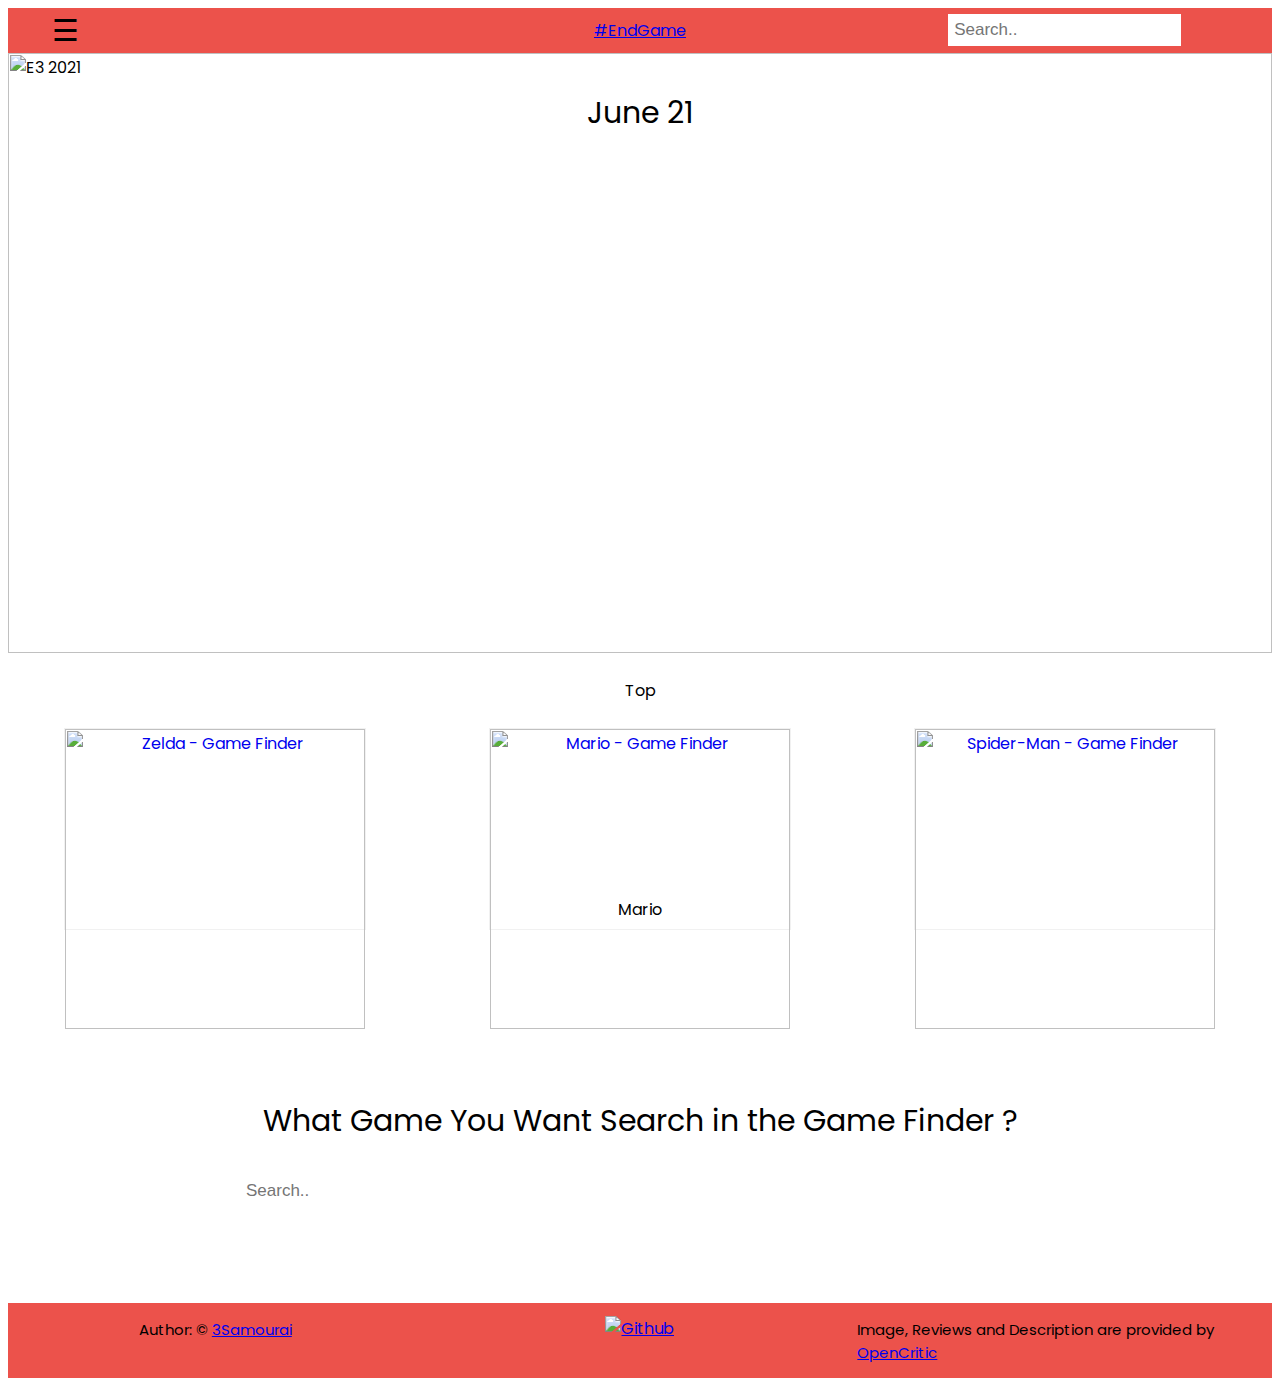
==== index.html @ bae91472 "Update index.html" ====
<html lang="en-US">
<head>
	<meta charset="UTF-8">
	<title>End Game - Game Finder</title>
	<meta name="description" content="Find Information About all New and Old Games">
	<meta name="keywords" content="Games, FlashCard, Steam, Video Games, GOG, PS5, Xbox, Fortnite, video games for xbox one, video games for ps4, video games for ps4">
	<meta name="apple-mobile-web-app-title" content="End Game">
	<meta name="application-name" content="End Game">
	<meta name="google-site-verification" content="1u_g1cG-B9VNASDMyJC4fxvvacjHmabK_TaCzDFydlw" />
	<meta id="page-meta-twitter:title" name="twitter:title" property="twitter:title" content="#EndGame">
	<meta id="page-meta-twitter:description" name="twitter:description" property="twitter:description" content="Find Information About all New and Old Games">
        <meta name="viewport" content="width=device-width, initial-scale=0">
	<link rel="canonical" href="https://3samourai.github.io/End-Game/">
	<link rel="shortcut icon" type="image/x-icon" href="favicon.ico">
	</head>
<body>
<link href="https://fonts.googleapis.com/css2?family=Poppins:wght@300&display=swap" rel="stylesheet"> 
<style>
	body {
	font-family: 'Poppins', sans-serif;
}

p {
	font-size: 15px;
}
	
 input[type=text] {
  padding: 6px;
  margin-top: 6px;
  font-size: 17px;
  border: none;
}

button {
  float: right;
   margin-top: 6px;
  margin-right: 16px;
  background: #ddd;
  font-size: 17px;
  border: none;
  cursor: pointer;
}

 button:hover {
  background: #ccc;
}

footer {
	 z-index: 1;
  background-color: #EC524B;
  padding-bottom: 30px;

}


	header {
background-color: #EC524B
}
grid-container {
  display: grid;
  grid-template-columns: 1fr 1fr 1fr;
  grid-auto-rows: 45px;
  grid-gap: 10px;
}

grid-item {
  margin: auto;
}
@media screen and (max-height: 450px) {
  .sidenav {padding-top: 15px;}
  .sidenav a {font-size: 18px;}
}

.sidenav {
  height: 100%;
  width: 0;
  position: fixed;
  z-index: 1;
  top: 0;
  left: 0;
  background-color: #111;
  overflow-x: hidden;
  transition: 0.5s;
  padding-top: 60px;
}

.sidenav a {
  padding: 8px 8px 8px 32px;
  text-decoration: none;
  font-size: 25px;
  color: #818181;
  display: block;
  transition: 0.3s;
}

.sidenav a:hover {
  color: #f1f1f1;
}

.sidenav .closebtn {
  position: absolute;
  top: 0;
  right: 25px;
  font-size: 36px;
  margin-left: 50px;
}


/* Start Carousel */

.carousel {
   
}

ul.slides {
    display: block;
    position: relative;
    height: 600px;
    margin: 0;
    padding: 0;
    overflow: hidden;
    list-style: none;
}

.slides * {
    user-select: none;
    -ms-user-select: none;
    -moz-user-select: none;
    -khtml-user-select: none;
    -webkit-user-select: none;
    -webkit-touch-callout: none;
}

ul.slides input {
    display: none; 
}


.slide-container { 
    display: block; 
}

.slide-image {
    display: block;
    position: absolute;
    width: 100%;
    height: 100%;
    top: 0;
    opacity: 0;
    transition: all .7s ease-in-out;
}   

.slide-image img {
    width: auto;
    min-width: 100%;
    height: 100%;
}

.carousel-controls {
    position: absolute;
    top: 0;
    left: 0;
    right: 0;
    z-index: 999;
    font-size: 100px;
    line-height: 600px;
    color: #fff;
}

.carousel-controls label {
    display: none;
    position: absolute;
    padding: 0 20px;
    opacity: 0;
    transition: opacity .2s;
    cursor: pointer;
}

.slide-image:hover + .carousel-controls label{
    opacity: 0.5;
}

.carousel-controls label:hover {
    opacity: 1;
}

.carousel-controls .prev-slide {
    width: 49%;
    text-align: left;
    left: 0;
}

.carousel-controls .next-slide {
    width: 49%;
    text-align: right;
    right: 0;
}

.carousel-dots {
    position: absolute;
    left: 0;
    right: 0;
    bottom: 20px;
    z-index: 999;
    text-align: center;
}

.carousel-dots .carousel-dot {
    display: inline-block;
    width: 30px;
    height: 30px;
    border-radius: 50%;
    background-color: #fff;
    opacity: 0.5;
    margin: 10px;
}

input:checked + .slide-container .slide-image {
    opacity: 1;
    transform: scale(1);
    transition: opacity 1s ease-in-out;
}

input:checked + .slide-container .carousel-controls label {
     display: block; 
}

input#img-1:checked ~ .carousel-dots label#img-dot-1,
input#img-2:checked ~ .carousel-dots label#img-dot-2,
input#img-3:checked ~ .carousel-dots label#img-dot-3,
input#img-4:checked ~ .carousel-dots label#img-dot-4,
input#img-5:checked ~ .carousel-dots label#img-dot-5,
input#img-6:checked ~ .carousel-dots label#img-dot-6 {
	opacity: 1;
}
input:checked + .slide-container .nav label { display: block; }

/* End Carousel */

.flip-card {
  background-color: transparent;
  width: 300px;
  height: 200px;
  border: 1px solid #f1f1f1;
     margin-top: 25px;

}

/* This container is needed to position the front Card*/
.flip-card-inner {
  position: relative;
  width: 100%;
  height: 100%;
  text-align: center;
  }

/* Centered text */
.centeredTextOnImage {
  position: absolute;
  top: 90%;
  left: 50%;
  transform: translate(-50%, -50%);
}
.Top {
  position: absolute;
  top: 10%;
  left: 50%;
  transform: translate(-50%, -50%);
}

.TopNews {
   display: grid;
   place-items: center;
   margin-top: 25px;
}

	</style>
<div id="main">
<header>
<grid-container>
  <grid-item>
<span style="font-size:30px;cursor:pointer;padding-right: 300px;" onclick="openNav()">&#9776; </span>
  </grid-item>
    <grid-item>
<a href="./index.html">#EndGame</a>
  </grid-item>
  <grid-item>
  <form action="/End-Game/search.html">
      <input type="text" placeholder="Search.." name="search">
          </form>
</grid-item>
  </grid-container>
  </header>
<div id="mySidenav" class="sidenav">
  <a href="javascript:void(0)" class="closebtn" onclick="closeNav()">&times;</a>
    <a href="./index.html">Home</a>
  <a href="./Console.html">Console</a>
  <a href="./TopGames.html">Top Games</a>
 </div>

<div name="carousel">
  <div class="carousel">
    <ul class="slides">
      <input type="radio" name="radio-buttons" id="img-1" checked />
      <li class="slide-container">
        <div class="slide-image">
          <img src="https://www.techfu.fr/wp-content/uploads/e3-2021.jpg" alt="E3 2021">
	          <div class="Top"><bold style="font-size: 30px;">June 21</bold></div>
        </div>
        <div class="carousel-controls">
          <label for="img-3" class="prev-slide">
            <span>&lsaquo;</span>
          </label>
          <label for="img-2" class="next-slide">
            <span>&rsaquo;</span>
          </label>
        </div>
      </li>
      <input type="radio" name="radio-buttons" id="img-2" />
      <li class="slide-container">
        <div class="slide-image">
          <img src="https://image.jeuxvideo.com/medias-md/159913/1599126910-6139-card.jpg" alt="Games Com 2021">
	          <div class="Top"><bold style="font-size: 30px;">08/25/21</bold></div>
        </div>
        <div class="carousel-controls">
          <label for="img-1" class="prev-slide">
            <span>&lsaquo;</span>
          </label>
          <label for="img-3" class="next-slide">
            <span>&rsaquo;</span>
          </label>
        </div>
      </li>
      <input type="radio" name="radio-buttons" id="img-3" />
      <li class="slide-container">
        <div class="slide-image">
          <img src="https://images.blz-contentstack.com/v3/assets/blt89bc43d388ab63bf/blt07cb3be8f177e8e1/5f68ec7c1e50bb14a0ec728e/blizzcon-social.png" alt="Blizzcon 2021">
	          	          <div class="Top"><bold style="font-size: 30px;">02/19/21</bold></div>

        </div>
        <div class="carousel-controls">
          <label for="img-2" class="prev-slide">
            <span>&lsaquo;</span>
          </label>
          <label for="img-1" class="next-slide">
            <span>&rsaquo;</span>
          </label>
        </div>
      </li>
      <div class="carousel-dots">
        <label for="img-1" class="carousel-dot" id="img-dot-1"></label>
        <label for="img-2" class="carousel-dot" id="img-dot-2"></label>
        <label for="img-3" class="carousel-dot" id="img-dot-3"></label>
      </div>
    </ul>
  </div>
</div>

<div class="TopNews">Top</div>

<div>
	<grid-container>
		<grid-item>
<div class="flip-card">
  <div class="flip-card-inner">
    <div class="flip-card-front">
	    <a href="search.html?search=Zelda">
      <img id=twoIMG src="https://encrypted-tbn0.gstatic.com/images?q=tbn%3AANd9GcR7h2bNl7nBw6bXZ2SA2m0MMHVTzrQemOkkwA&usqp=CAU" alt="Zelda - Game Finder" style="width:300px;height:300px;">
	      </a>
	        <div class="centeredTextOnImage" style="color: White;">Zelda</div>
    </div>
     </div>
</div> 
  </grid-item>
<grid-item>
<div class="flip-card">
  <div class="flip-card-inner">
    <div class="flip-card-front">
	    <a href="search.html?search=Mario">
      <img id=twoIMG src="https://upload.wikimedia.org/wikipedia/commons/thumb/b/bf/Mario_emblem.svg/1024px-Mario_emblem.svg.png" alt="Mario - Game Finder" style="width:300px;height:300px;">
	      </a>
	        <div class="centeredTextOnImage">Mario</div>
    </div>
     </div>
</div> 
  </grid-item>
<grid-item>
<div class="flip-card">
 <div class="flip-card-inner">
    <div class="flip-card-front">
	    <a href="search.html?search=SpiderMan">
      <img id=twoIMG src="https://c.opencritic.com/images/games/6012/banner.jpg" alt="Spider-Man - Game Finder" style="width:300px;height:300px;">
	      </a>
	        <div class="centeredTextOnImage"></div>
    </div>
     </div>
</div> 
  </grid-item>
</grid-container>
</div>
<div class="TopNews" style="margin-top: 350px;"><bold style="font-size: 30px;">What Game You Want Search in the Game Finder ?</bold></div>

<div class="TopNews">
<form action="/End-Game/search.html">
      <input type="text" placeholder="Search.." name="search" style="width: 800px;">
          </form>
</div>

 <footer style="margin-top: 80px;">
	   <grid-container>
<grid-item>
  <p>Author: © <a href="https://github.com/3Samourai/End-Game">3Samourai</a></p>
  </grid-item>
  <grid-item name="Network Link">
  <a href="https://github.com/3Samourai/End-Game/" style="
    background: rgba(255,255,255,0);"><img src="https://raw.githubusercontent.com/3Samourai/End-Game/main/GitHub-Mark-64px.png" alt="Github" style="
    padding-top: 5px;"/></a>
  </grid-item>
  <grid-item>
  <p>Image, Reviews and Description are provided by <a href="https://opencritic.com/">OpenCritic</a></p>
  </grid-item>
  </grid-container>

</footer> 
    </div>
<script>
function openNav() {
  document.getElementById("mySidenav").style.width = "250px";
  document.getElementById("main").style.marginLeft = "250px";
}

function closeNav() {
  document.getElementById("mySidenav").style.width = "0";
  document.getElementById("main").style.marginLeft = "0";
} 

/*Code of 3Samourai*/
	
	/*SmartPhone Alert*/
	if(window.innerHeight > window.innerWidth){
    alert("Please use Landscape!");
}

</script>
</body>
</html>
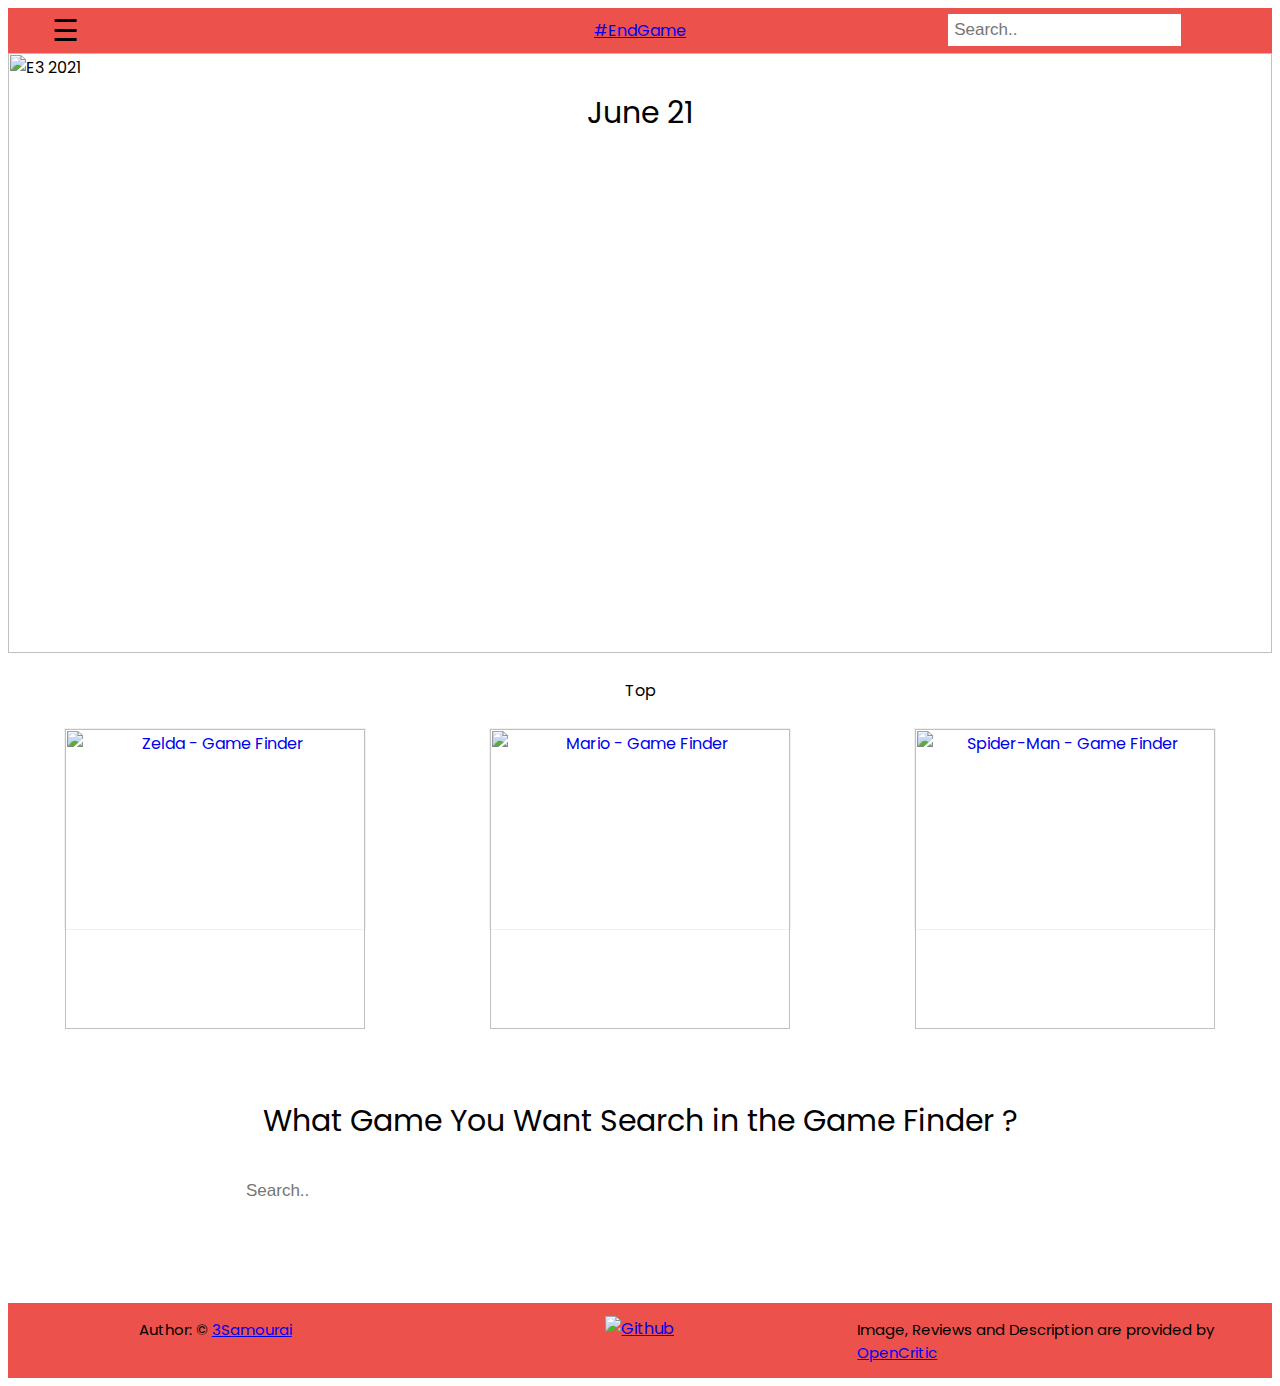
==== commit 16398e15: "Update index.html" ====
--- a/index.html
+++ b/index.html
@@ -367,7 +367,7 @@
 	    <a href="search.html?search=Zelda">
       <img id=twoIMG src="https://encrypted-tbn0.gstatic.com/images?q=tbn%3AANd9GcR7h2bNl7nBw6bXZ2SA2m0MMHVTzrQemOkkwA&usqp=CAU" alt="Zelda - Game Finder" style="width:300px;height:300px;">
 	      </a>
-	        <div class="centeredTextOnImage" style="color: White;">Zelda</div>
+	        <div class="centeredTextOnImage" style="color: White;"></div>
     </div>
      </div>
 </div> 
@@ -379,7 +379,7 @@
 	    <a href="search.html?search=Mario">
       <img id=twoIMG src="https://upload.wikimedia.org/wikipedia/commons/thumb/b/bf/Mario_emblem.svg/1024px-Mario_emblem.svg.png" alt="Mario - Game Finder" style="width:300px;height:300px;">
 	      </a>
-	        <div class="centeredTextOnImage">Mario</div>
+	        <div class="centeredTextOnImage"></div>
     </div>
      </div>
 </div> 
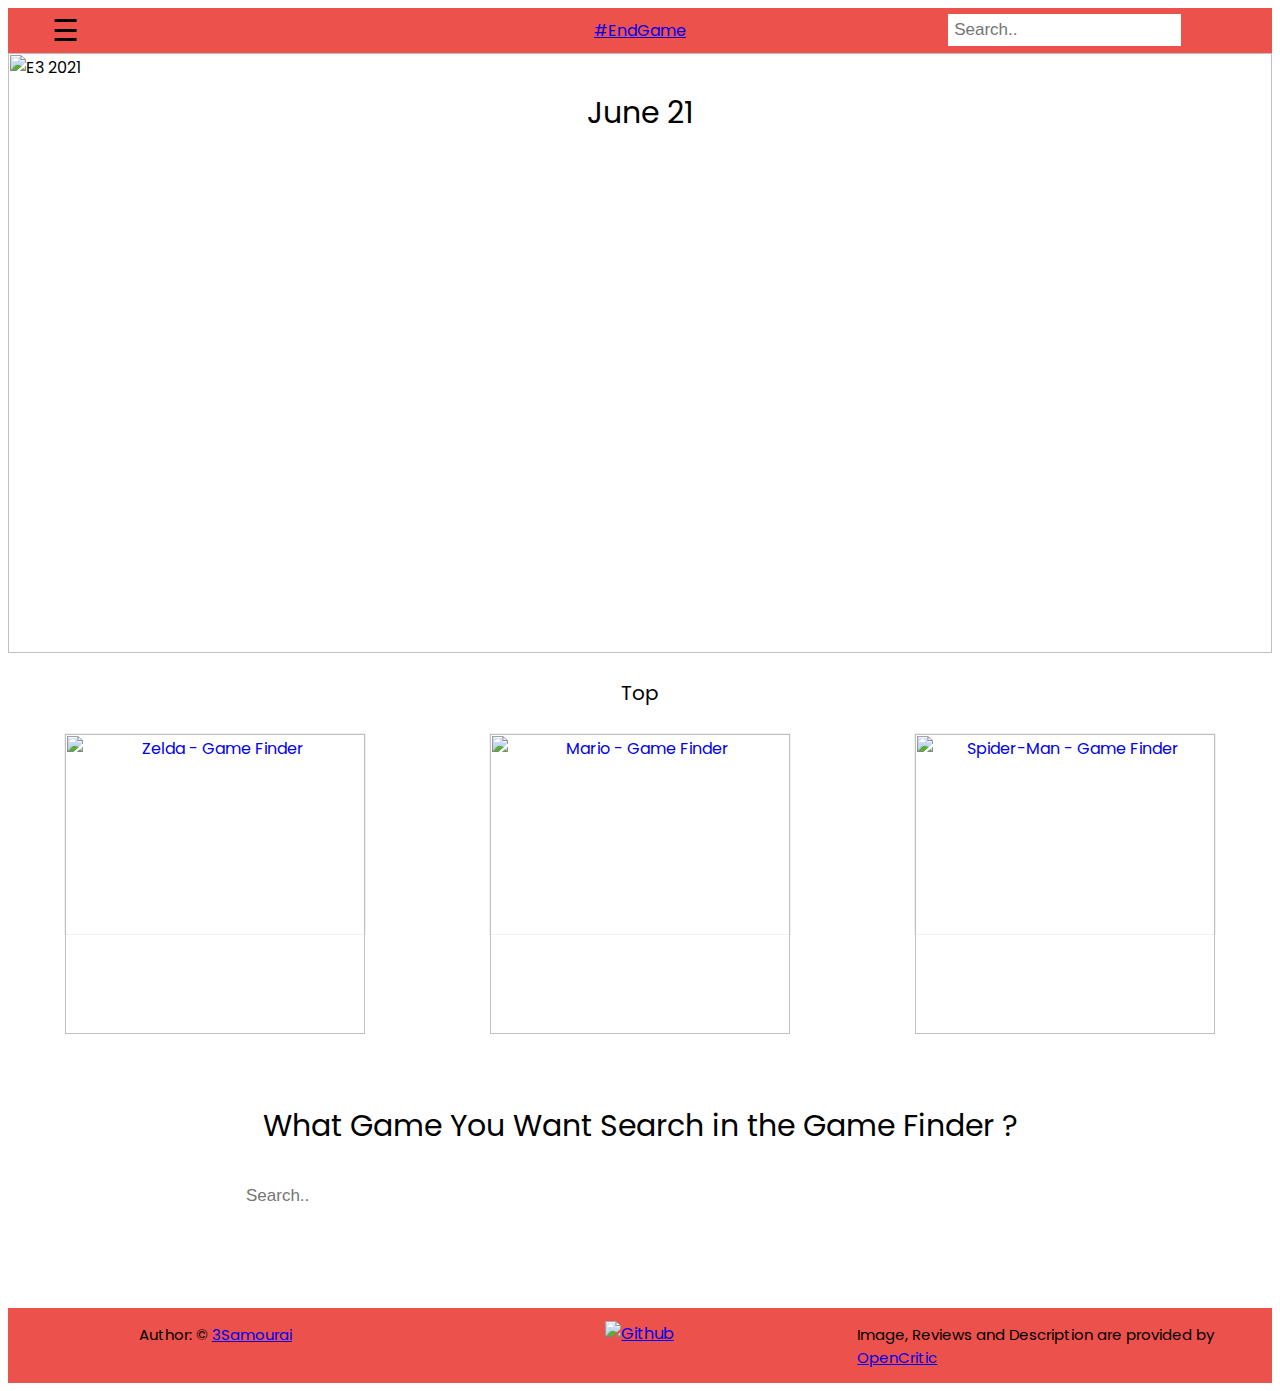
==== commit eb242376: "Update index.html" ====
--- a/index.html
+++ b/index.html
@@ -356,7 +356,7 @@
   </div>
 </div>
 
-<div class="TopNews">Top</div>
+<div class="TopNews" style="font-size: 20px">Top</div>
 
 <div>
 	<grid-container>
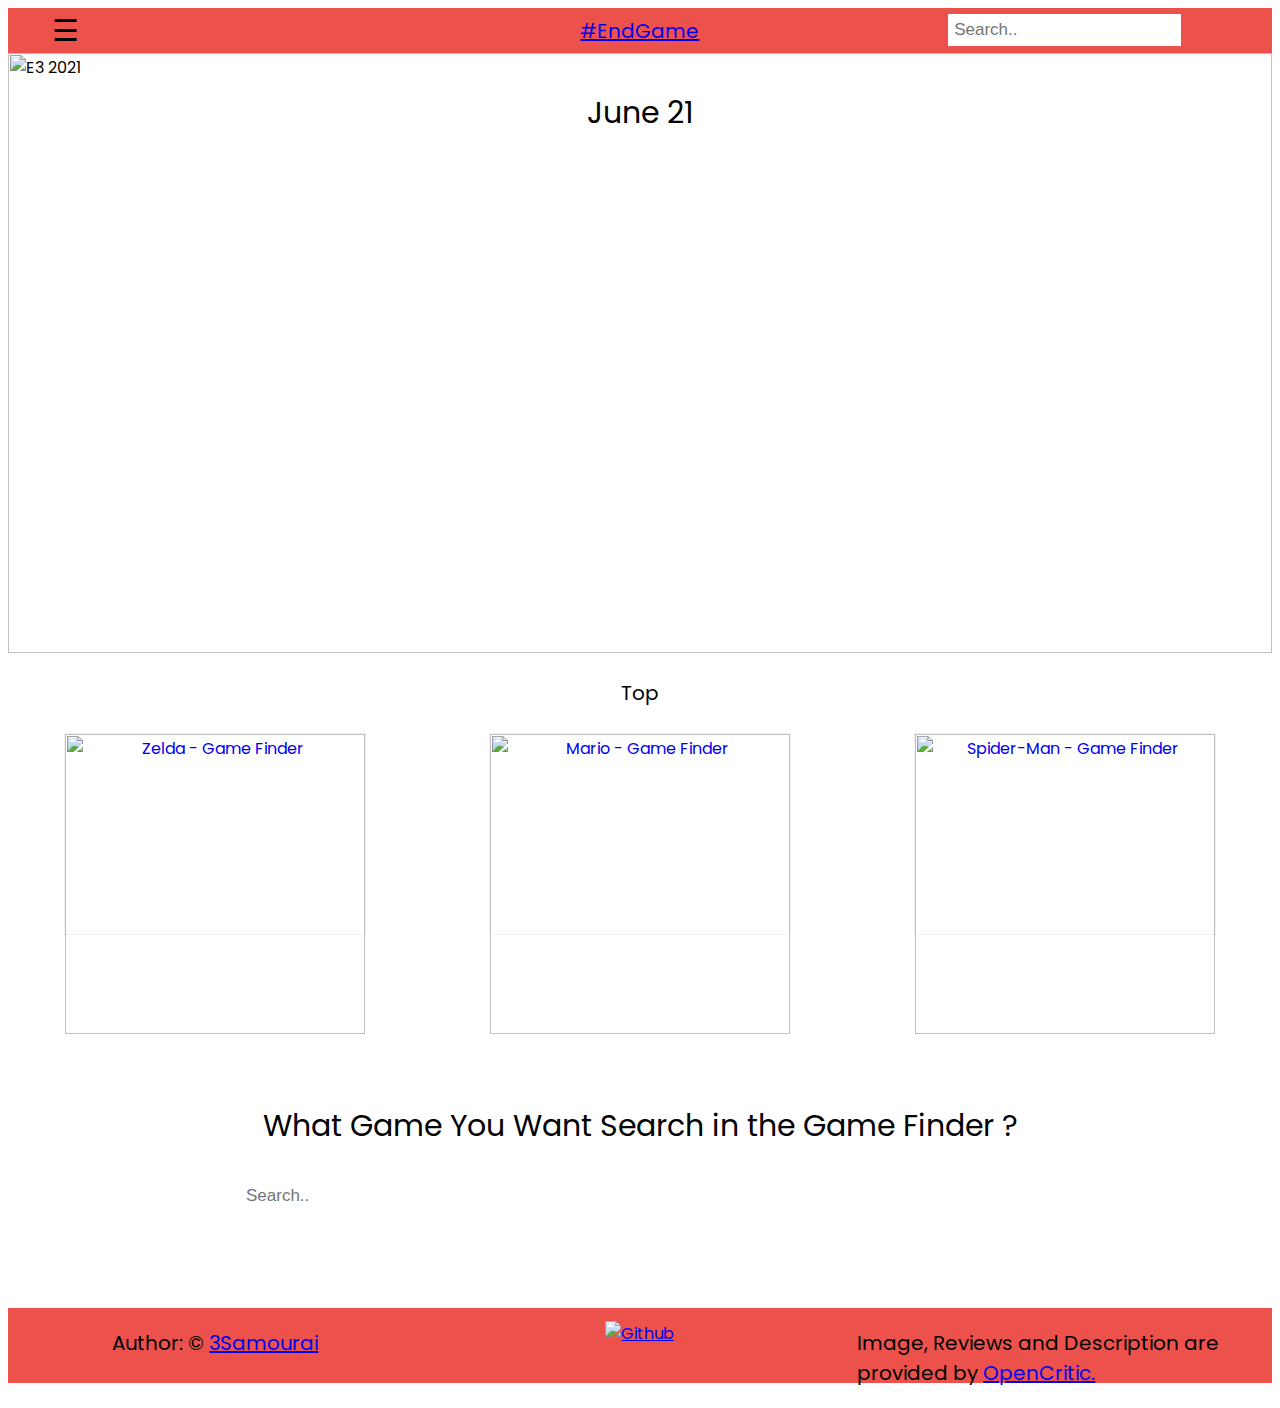
==== commit bb609285: "Update index.html" ====
--- a/index.html
+++ b/index.html
@@ -282,7 +282,7 @@
 <span style="font-size:30px;cursor:pointer;padding-right: 300px;" onclick="openNav()">&#9776; </span>
   </grid-item>
     <grid-item>
-<a href="./index.html">#EndGame</a>
+<a href="./index.html" style="font-size: 20px">#EndGame</a>
   </grid-item>
   <grid-item>
   <form action="/End-Game/search.html">
@@ -409,7 +409,7 @@
  <footer style="margin-top: 80px;">
 	   <grid-container>
 <grid-item>
-  <p>Author: © <a href="https://github.com/3Samourai/End-Game">3Samourai</a></p>
+  <p style="font-size: 20px">Author: © <a href="https://github.com/3Samourai/End-Game">3Samourai</a></p>
   </grid-item>
   <grid-item name="Network Link">
   <a href="https://github.com/3Samourai/End-Game/" style="
@@ -417,7 +417,7 @@
     padding-top: 5px;"/></a>
   </grid-item>
   <grid-item>
-  <p>Image, Reviews and Description are provided by <a href="https://opencritic.com/">OpenCritic</a></p>
+  <p style="font-size: 20px">Image, Reviews and Description are provided by <a href="https://opencritic.com/">OpenCritic. </a></p>
   </grid-item>
   </grid-container>
 
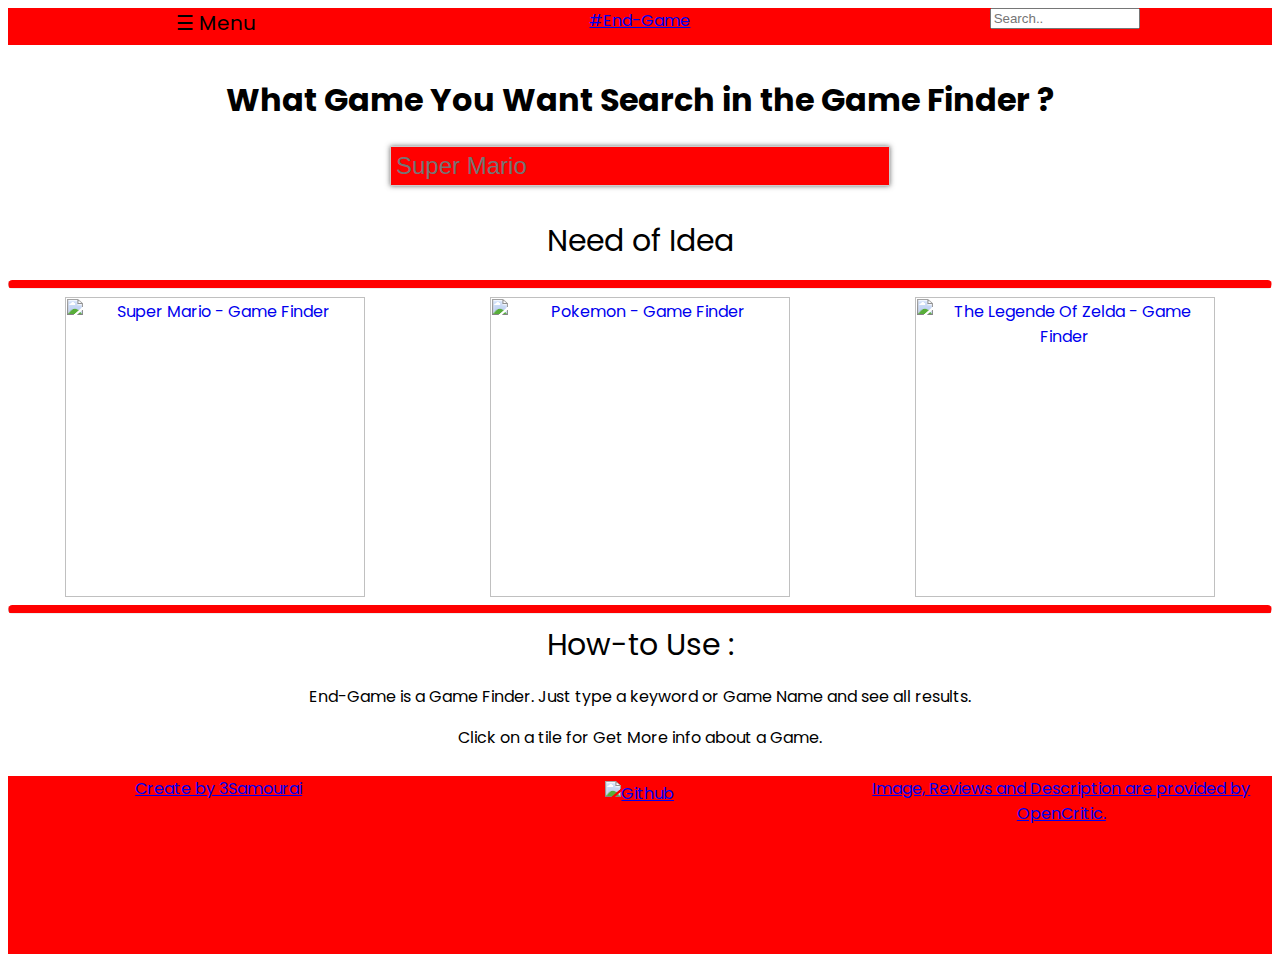
==== commit a21392cd: "Update index.html" ====
--- a/index.html
+++ b/index.html
@@ -1,71 +1,192 @@
 <html lang="en-US">
 <head>
-	<meta charset="UTF-8">
-	<title>End Game - Game Finder</title>
-	<meta name="description" content="Find Information About all New and Old Games">
+  <link href="https://fonts.googleapis.com/css2?family=Poppins:wght@300&amp;display=swap" rel="stylesheet">
+  <meta name="viewport" content="width=device-width, initial-scale=1.0">
+  <meta charset="UTF-8">
+  <link rel="canonical" href="https://3samourai.github.io/End-Game/">
+	<link rel="shortcut icon" type="image/x-icon" href="favicon.ico">
+  <title>Game Finder: End Game</title>
+  <meta name="description" content="Find Information About all New and Old Games">
 	<meta name="keywords" content="Games, FlashCard, Steam, Video Games, GOG, PS5, Xbox, Fortnite, video games for xbox one, video games for ps4, video games for ps4">
 	<meta name="apple-mobile-web-app-title" content="End Game">
 	<meta name="application-name" content="End Game">
 	<meta name="google-site-verification" content="1u_g1cG-B9VNASDMyJC4fxvvacjHmabK_TaCzDFydlw" />
 	<meta id="page-meta-twitter:title" name="twitter:title" property="twitter:title" content="#EndGame">
 	<meta id="page-meta-twitter:description" name="twitter:description" property="twitter:description" content="Find Information About all New and Old Games">
-        <meta name="viewport" content="width=device-width, initial-scale=0">
-	<link rel="canonical" href="https://3samourai.github.io/End-Game/">
-	<link rel="shortcut icon" type="image/x-icon" href="favicon.ico">
-	</head>
+		</head>
 <body>
-<link href="https://fonts.googleapis.com/css2?family=Poppins:wght@300&display=swap" rel="stylesheet"> 
 <style>
-	body {
+body {
 	font-family: 'Poppins', sans-serif;
 }
 
-p {
-	font-size: 15px;
-}
-	
- input[type=text] {
-  padding: 6px;
-  margin-top: 6px;
-  font-size: 17px;
-  border: none;
-}
-
-button {
-  float: right;
-   margin-top: 6px;
-  margin-right: 16px;
-  background: #ddd;
-  font-size: 17px;
-  border: none;
-  cursor: pointer;
-}
-
- button:hover {
-  background: #ccc;
-}
-
-footer {
-	 z-index: 1;
-  background-color: #EC524B;
-  padding-bottom: 30px;
-
-}
-
-
-	header {
-background-color: #EC524B
-}
-grid-container {
+.grid-container {
   display: grid;
-  grid-template-columns: 1fr 1fr 1fr;
-  grid-auto-rows: 45px;
-  grid-gap: 10px;
-}
-
-grid-item {
-  margin: auto;
-}
+  grid-template-columns: repeat(4, 1fr);
+  grid-template-rows: 0.2fr 4fr 1fr;
+  gap: 10px 10px;
+  grid-template-areas:
+    "Header Header Header Header"
+    "body body body body"
+    "footer footer footer footer";
+}
+
+.Header { 
+	grid-area: Header; 
+	background-color: red;
+}
+
+.body { grid-area: body; }
+
+.footer { 
+  grid-area: footer; 
+  background-color: red;
+
+  }
+
+
+@media screen and (max-width: 500px) {
+.grid-container {
+       grid-template-columns: 1fr;
+      grid-template-rows: 1fr;
+      grid-template-areas:
+    "Header"
+    "body"
+    "footer";
+  }
+}
+
+/*Start header*/
+.gridHeader {
+	  display: grid;
+  grid-template-columns: repeat(3, 1fr);
+  grid-template-rows: 1fr;
+  gap: 10px 10px;
+  grid-template-areas:
+    "Menu Logo Search";
+    text-align: center; 
+
+}
+
+.menu { grid-area: Menu; }
+.logo { grid-area: Logo; }
+.search { grid-area: Search; }
+
+@media screen and (max-width: 500px) {
+ .gridHeader {
+       grid-template-columns: 1fr;
+      grid-template-areas:
+    "Logo"
+    "Menu"
+    "Search";
+  }
+}
+/*End Header*/
+
+/*Start Body*/
+.gridBody {
+	  display: grid;
+       grid-template-columns: 1fr;
+  grid-template-rows: 1fr;
+  gap: 0px 0px;
+  grid-template-areas:
+    "Search"
+    "Tile"
+    "Description";
+    text-align: center; 
+
+}
+.tile { grid-area: Tile; }
+.description { grid-area: Description; }
+/*End Body*/
+
+/*Start Footer*/
+.gridFooter {
+	  display: grid;
+  grid-template-columns: repeat(3, 1fr);
+  grid-template-rows: 1fr;
+  gap: 0px 0px;
+  grid-template-areas:
+    "User Logo Credit";
+    text-align: center; 
+
+}
+.user { grid-area: User; }
+.credit { grid-area: Credit; }
+
+@media screen and (max-width: 500px) {
+ .gridFooter {
+       grid-template-columns: 1fr;
+      grid-template-areas:
+    "User"
+    "Logo"
+    "Credit";
+  }
+}
+/*End Footer*/
+
+.center {
+   display: grid;
+   place-items: center;
+}
+
+/*Start Tile*/
+
+.gridTile {
+	  display: grid;
+  grid-template-columns: repeat(3, 1fr);
+  grid-template-rows: 1fr;
+  gap: 10px 10px;
+  grid-template-areas:
+    "Tile1 Tile2 Tile3";
+}
+.tile1 { grid-area: Tile1; }
+.tile2 { grid-area: Tile2; }
+.tile3 { grid-area: Tile3; }
+
+@media screen and (max-width: 800px) {
+ .gridtile {
+       grid-template-columns: 1fr;
+      grid-template-areas:
+    "Tile1"
+    "Tile2"
+    "Tile3";
+  }
+}
+/*End Tile*/
+
+hr.rounded {
+  border-top: 8px solid rgb(255, 0, 0);
+  border-radius: 5px;
+  color: aqua;
+}
+input {
+  width: 500px;
+}
+@media only screen and (max-device-width: 800px)
+    { 
+        input[type=text]{
+            width: 300px;
+
+    }
+}
+bold {
+            font-size: 30px;
+
+    }
+.css-input {
+     padding: 5px;
+     font-size: 24px;
+     border-width: 1px;
+     border-color: #CCCCCC;
+     background-color: #ff0000;
+     color: #000000;
+     border-style: solid;
+     border-radius: 0px;
+     box-shadow: 0px 0px 5px rgba(66,66,66,.75);
+    }
+
+/*Start Menu*/
 @media screen and (max-height: 450px) {
   .sidenav {padding-top: 15px;}
   .sidenav a {font-size: 18px;}
@@ -104,343 +225,109 @@
   font-size: 36px;
   margin-left: 50px;
 }
-
-
-/* Start Carousel */
-
-.carousel {
-   
-}
-
-ul.slides {
-    display: block;
-    position: relative;
-    height: 600px;
-    margin: 0;
-    padding: 0;
-    overflow: hidden;
-    list-style: none;
-}
-
-.slides * {
+/*End Menu*/
+
+.unselectable {
+    -webkit-touch-callout: none;
+    -webkit-user-select: none;
+    -khtml-user-select: none;
+    -moz-user-select: none;
+    -ms-user-select: none;
     user-select: none;
-    -ms-user-select: none;
-    -moz-user-select: none;
-    -khtml-user-select: none;
-    -webkit-user-select: none;
-    -webkit-touch-callout: none;
-}
-
-ul.slides input {
-    display: none; 
-}
-
-
-.slide-container { 
-    display: block; 
-}
-
-.slide-image {
-    display: block;
-    position: absolute;
-    width: 100%;
-    height: 100%;
-    top: 0;
-    opacity: 0;
-    transition: all .7s ease-in-out;
-}   
-
-.slide-image img {
-    width: auto;
-    min-width: 100%;
-    height: 100%;
-}
-
-.carousel-controls {
-    position: absolute;
-    top: 0;
-    left: 0;
-    right: 0;
-    z-index: 999;
-    font-size: 100px;
-    line-height: 600px;
-    color: #fff;
-}
-
-.carousel-controls label {
-    display: none;
-    position: absolute;
-    padding: 0 20px;
-    opacity: 0;
-    transition: opacity .2s;
-    cursor: pointer;
-}
-
-.slide-image:hover + .carousel-controls label{
-    opacity: 0.5;
-}
-
-.carousel-controls label:hover {
-    opacity: 1;
-}
-
-.carousel-controls .prev-slide {
-    width: 49%;
-    text-align: left;
-    left: 0;
-}
-
-.carousel-controls .next-slide {
-    width: 49%;
-    text-align: right;
-    right: 0;
-}
-
-.carousel-dots {
-    position: absolute;
-    left: 0;
-    right: 0;
-    bottom: 20px;
-    z-index: 999;
-    text-align: center;
-}
-
-.carousel-dots .carousel-dot {
-    display: inline-block;
-    width: 30px;
-    height: 30px;
-    border-radius: 50%;
-    background-color: #fff;
-    opacity: 0.5;
-    margin: 10px;
-}
-
-input:checked + .slide-container .slide-image {
-    opacity: 1;
-    transform: scale(1);
-    transition: opacity 1s ease-in-out;
-}
-
-input:checked + .slide-container .carousel-controls label {
-     display: block; 
-}
-
-input#img-1:checked ~ .carousel-dots label#img-dot-1,
-input#img-2:checked ~ .carousel-dots label#img-dot-2,
-input#img-3:checked ~ .carousel-dots label#img-dot-3,
-input#img-4:checked ~ .carousel-dots label#img-dot-4,
-input#img-5:checked ~ .carousel-dots label#img-dot-5,
-input#img-6:checked ~ .carousel-dots label#img-dot-6 {
-	opacity: 1;
-}
-input:checked + .slide-container .nav label { display: block; }
-
-/* End Carousel */
-
-.flip-card {
-  background-color: transparent;
-  width: 300px;
-  height: 200px;
-  border: 1px solid #f1f1f1;
-     margin-top: 25px;
-
-}
-
-/* This container is needed to position the front Card*/
-.flip-card-inner {
-  position: relative;
-  width: 100%;
-  height: 100%;
-  text-align: center;
-  }
-
-/* Centered text */
-.centeredTextOnImage {
-  position: absolute;
-  top: 90%;
-  left: 50%;
-  transform: translate(-50%, -50%);
-}
-.Top {
-  position: absolute;
-  top: 10%;
-  left: 50%;
-  transform: translate(-50%, -50%);
-}
-
-.TopNews {
-   display: grid;
-   place-items: center;
-   margin-top: 25px;
-}
-
-	</style>
-<div id="main">
-<header>
-<grid-container>
-  <grid-item>
-<span style="font-size:30px;cursor:pointer;padding-right: 300px;" onclick="openNav()">&#9776; </span>
-  </grid-item>
-    <grid-item>
-<a href="./index.html" style="font-size: 20px">#EndGame</a>
-  </grid-item>
-  <grid-item>
-  <form action="/End-Game/search.html">
-      <input type="text" placeholder="Search.." name="search">
+}
+
+</style>
+<div class="grid-container">
+  <div class="Header">
+	  <header class="gridHeader">
+		  <a class="menu"><span onclick="openNav()" style="font-size: 20px;" class="unselectable">&#9776; Menu </span>
+      </a>
+		  <a class="logo" href="https://3samourai.github.io/End-Game/">#End-Game</a>
+		  <form class="search" action="/End-Game/search.html">
+        <input style="width: 150px;"
+        type="text" placeholder="Search.." name="search">
+            </form>
+    </header>
+    <div id="mySidenav" class="sidenav">
+      <a href="javascript:void(0)" class="closebtn" onclick="closeNav()">&times;</a>
+        <a href="./index.html">Home</a>
+      <a href="./Console.html">Console</a>
+      <a href="./TopGames.html">Top Games</a>
+     </div>
+  </div>
+  <div class="body">
+	  <div class="gridBody">
+	  <div class="search">
+<div class="center"><h1>What Game You Want Search in the Game Finder ?</h1></div>
+<div class="center">
+<form action="/End-Game/search.html">
+      <input class="css-input" type="text" placeholder="Super Mario" name="search" minlength="4">
           </form>
-</grid-item>
-  </grid-container>
-  </header>
-<div id="mySidenav" class="sidenav">
-  <a href="javascript:void(0)" class="closebtn" onclick="closeNav()">&times;</a>
-    <a href="./index.html">Home</a>
-  <a href="./Console.html">Console</a>
-  <a href="./TopGames.html">Top Games</a>
- </div>
-
-<div name="carousel">
-  <div class="carousel">
-    <ul class="slides">
-      <input type="radio" name="radio-buttons" id="img-1" checked />
-      <li class="slide-container">
-        <div class="slide-image">
-          <img src="https://www.techfu.fr/wp-content/uploads/e3-2021.jpg" alt="E3 2021">
-	          <div class="Top"><bold style="font-size: 30px;">June 21</bold></div>
-        </div>
-        <div class="carousel-controls">
-          <label for="img-3" class="prev-slide">
-            <span>&lsaquo;</span>
-          </label>
-          <label for="img-2" class="next-slide">
-            <span>&rsaquo;</span>
-          </label>
-        </div>
-      </li>
-      <input type="radio" name="radio-buttons" id="img-2" />
-      <li class="slide-container">
-        <div class="slide-image">
-          <img src="https://image.jeuxvideo.com/medias-md/159913/1599126910-6139-card.jpg" alt="Games Com 2021">
-	          <div class="Top"><bold style="font-size: 30px;">08/25/21</bold></div>
-        </div>
-        <div class="carousel-controls">
-          <label for="img-1" class="prev-slide">
-            <span>&lsaquo;</span>
-          </label>
-          <label for="img-3" class="next-slide">
-            <span>&rsaquo;</span>
-          </label>
-        </div>
-      </li>
-      <input type="radio" name="radio-buttons" id="img-3" />
-      <li class="slide-container">
-        <div class="slide-image">
-          <img src="https://images.blz-contentstack.com/v3/assets/blt89bc43d388ab63bf/blt07cb3be8f177e8e1/5f68ec7c1e50bb14a0ec728e/blizzcon-social.png" alt="Blizzcon 2021">
-	          	          <div class="Top"><bold style="font-size: 30px;">02/19/21</bold></div>
-
-        </div>
-        <div class="carousel-controls">
-          <label for="img-2" class="prev-slide">
-            <span>&lsaquo;</span>
-          </label>
-          <label for="img-1" class="next-slide">
-            <span>&rsaquo;</span>
-          </label>
-        </div>
-      </li>
-      <div class="carousel-dots">
-        <label for="img-1" class="carousel-dot" id="img-dot-1"></label>
-        <label for="img-2" class="carousel-dot" id="img-dot-2"></label>
-        <label for="img-3" class="carousel-dot" id="img-dot-3"></label>
-      </div>
-    </ul>
-  </div>
 </div>
-
-<div class="TopNews" style="font-size: 20px">Top</div>
-
-<div>
-	<grid-container>
-		<grid-item>
-<div class="flip-card">
-  <div class="flip-card-inner">
-    <div class="flip-card-front">
-	    <a href="search.html?search=Zelda">
-      <img id=twoIMG src="https://encrypted-tbn0.gstatic.com/images?q=tbn%3AANd9GcR7h2bNl7nBw6bXZ2SA2m0MMHVTzrQemOkkwA&usqp=CAU" alt="Zelda - Game Finder" style="width:300px;height:300px;">
-	      </a>
-	        <div class="centeredTextOnImage" style="color: White;"></div>
+</div>
+	  <div class="tile">
+      <p class="center"><bold>Need of Idea</bold></p>
+      <hr class="rounded"/>
+<div class="gridTile"> 
+<div class="tile1">
+ <div>
+    <div>
+	    <a href="search.html?search=Super+Mario">
+      <img id=twoIMG src="https://raw.githubusercontent.com/3Samourai/End-Game/main/icon/Mario.jpeg" alt="Super Mario - Game Finder" style="width:300px;height:300px;">
+        </a>
     </div>
      </div>
 </div> 
-  </grid-item>
-<grid-item>
-<div class="flip-card">
-  <div class="flip-card-inner">
-    <div class="flip-card-front">
-	    <a href="search.html?search=Mario">
-      <img id=twoIMG src="https://upload.wikimedia.org/wikipedia/commons/thumb/b/bf/Mario_emblem.svg/1024px-Mario_emblem.svg.png" alt="Mario - Game Finder" style="width:300px;height:300px;">
+<div class="tile2">
+ <div>
+    <div>
+	    <a href="search.html?search=Pokemon">
+      <img id=twoIMG src="https://raw.githubusercontent.com/3Samourai/End-Game/main/icon/pokemon.jpeg" alt="Pokemon - Game Finder" style="width:300px;height:300px;">
 	      </a>
-	        <div class="centeredTextOnImage"></div>
     </div>
      </div>
 </div> 
-  </grid-item>
-<grid-item>
-<div class="flip-card">
- <div class="flip-card-inner">
-    <div class="flip-card-front">
-	    <a href="search.html?search=SpiderMan">
-      <img id=twoIMG src="https://c.opencritic.com/images/games/6012/banner.jpg" alt="Spider-Man - Game Finder" style="width:300px;height:300px;">
+<div class="tile3">
+ <div>
+    <div>
+	    <a href="search.html?search=Zelda">
+      <img id=twoIMG src="https://raw.githubusercontent.com/3Samourai/End-Game/main/icon/Zelda2.jpeg" alt="The Legende Of Zelda - Game Finder" style="width:300px;height:300px;">
 	      </a>
-	        <div class="centeredTextOnImage"></div>
     </div>
      </div>
 </div> 
-  </grid-item>
-</grid-container>
-</div>
-<div class="TopNews" style="margin-top: 350px;"><bold style="font-size: 30px;">What Game You Want Search in the Game Finder ?</bold></div>
-
-<div class="TopNews">
-<form action="/End-Game/search.html">
-      <input type="text" placeholder="Search.." name="search" style="width: 800px;">
-          </form>
-</div>
-
- <footer style="margin-top: 80px;">
-	   <grid-container>
-<grid-item>
-  <p style="font-size: 20px">Author: © <a href="https://github.com/3Samourai/End-Game">3Samourai</a></p>
-  </grid-item>
-  <grid-item name="Network Link">
-  <a href="https://github.com/3Samourai/End-Game/" style="
+</div>  
+<hr class="rounded"/>
+
+	  </div>
+
+    <div class="decription"><a><bold>How-to Use :</bold></a>
+    <p>End-Game is a Game Finder. Just type a keyword or Game Name and see all results. 
+    </p><p>Click on a tile for Get More info about a Game.
+    </p></div>
+	  </div>
+  </div>
+  
+  
+  <div class="footer">
+	  <footer class="gridFooter">
+		   <a class="user" href="https://github.com/3Samourai/">Create by 3Samourai</a>
+		   <a href="https://github.com/3Samourai/End-Game/" class="logo" style="
     background: rgba(255,255,255,0);"><img src="https://raw.githubusercontent.com/3Samourai/End-Game/main/GitHub-Mark-64px.png" alt="Github" style="
     padding-top: 5px;"/></a>
-  </grid-item>
-  <grid-item>
-  <p style="font-size: 20px">Image, Reviews and Description are provided by <a href="https://opencritic.com/">OpenCritic. </a></p>
-  </grid-item>
-  </grid-container>
-
-</footer> 
-    </div>
+		  <a class="credit" href="https://opencritic.com/">Image, Reviews and Description are provided by OpenCritic.</a>
+  </div>
+</div>
 <script>
-function openNav() {
-  document.getElementById("mySidenav").style.width = "250px";
-  document.getElementById("main").style.marginLeft = "250px";
-}
-
-function closeNav() {
-  document.getElementById("mySidenav").style.width = "0";
-  document.getElementById("main").style.marginLeft = "0";
-} 
-
-/*Code of 3Samourai*/
-	
-	/*SmartPhone Alert*/
-	if(window.innerHeight > window.innerWidth){
-    alert("Please use Landscape!");
-}
-
-</script>
+  function openNav() {
+    document.getElementById("mySidenav").style.width = "250px";
+    document.getElementById("main").style.marginLeft = "250px";
+  }
+  
+  function closeNav() {
+    document.getElementById("mySidenav").style.width = "0";
+    document.getElementById("main").style.marginLeft = "0";
+  } 
+  </script>
 </body>
 </html>
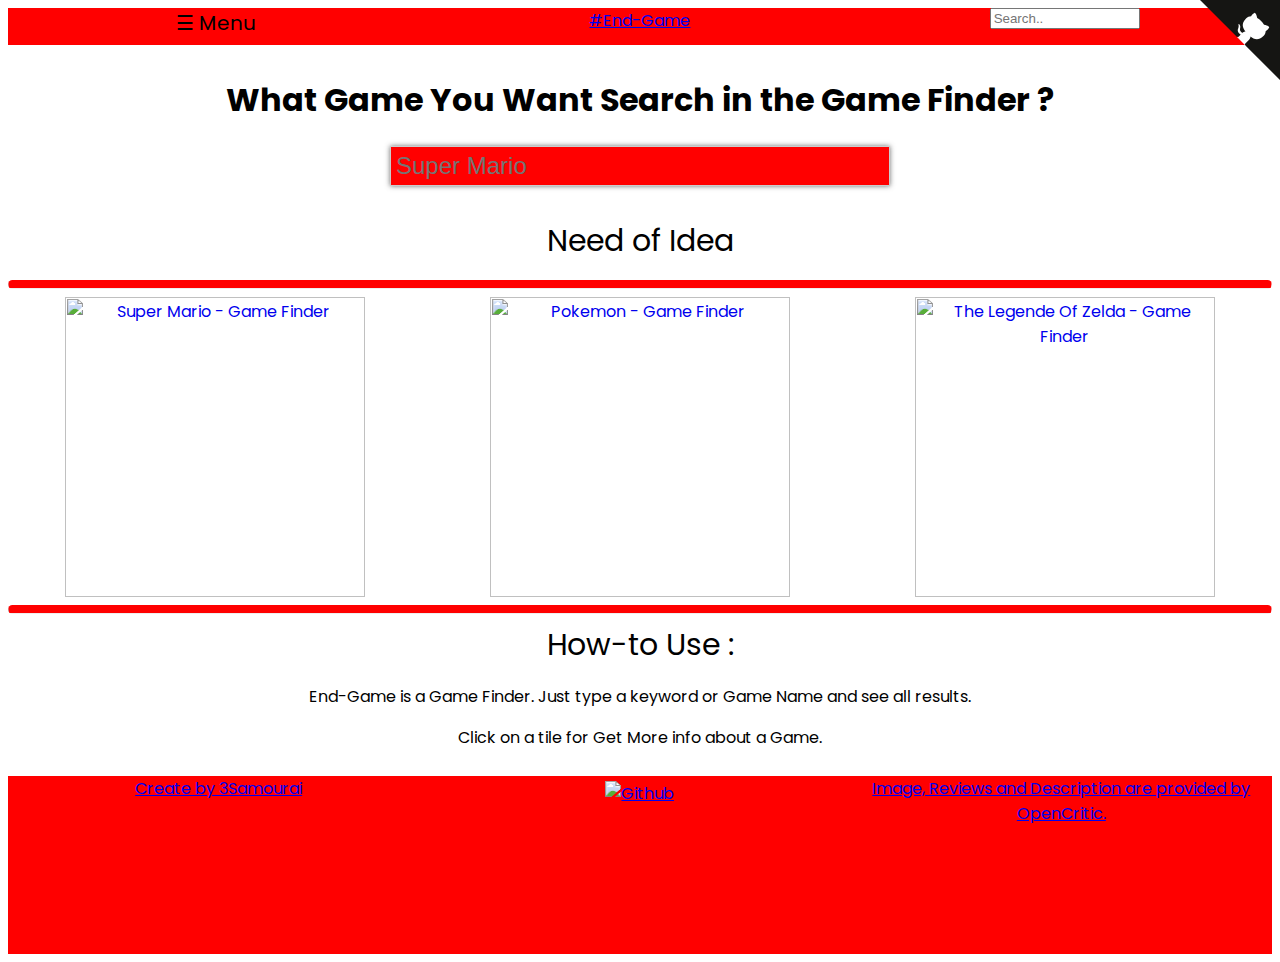
==== commit 1dd042f6: "Update index.html" ====
--- a/index.html
+++ b/index.html
@@ -318,6 +318,7 @@
 		  <a class="credit" href="https://opencritic.com/">Image, Reviews and Description are provided by OpenCritic.</a>
   </div>
 </div>
+	<a href="https://github.com/3Samourai/End-Game/" class="github-corner" aria-label="View source on GitHub"><svg width="80" height="80" viewBox="0 0 250 250" style="fill:#151513; color:#fff; position: absolute; top: 0; border: 0; right: 0;" aria-hidden="true"><path d="M0,0 L115,115 L130,115 L142,142 L250,250 L250,0 Z"></path><path d="M128.3,109.0 C113.8,99.7 119.0,89.6 119.0,89.6 C122.0,82.7 120.5,78.6 120.5,78.6 C119.2,72.0 123.4,76.3 123.4,76.3 C127.3,80.9 125.5,87.3 125.5,87.3 C122.9,97.6 130.6,101.9 134.4,103.2" fill="currentColor" style="transform-origin: 130px 106px;" class="octo-arm"></path><path d="M115.0,115.0 C114.9,115.1 118.7,116.5 119.8,115.4 L133.7,101.6 C136.9,99.2 139.9,98.4 142.2,98.6 C133.8,88.0 127.5,74.4 143.8,58.0 C148.5,53.4 154.0,51.2 159.7,51.0 C160.3,49.4 163.2,43.6 171.4,40.1 C171.4,40.1 176.1,42.5 178.8,56.2 C183.1,58.6 187.2,61.8 190.9,65.4 C194.5,69.0 197.7,73.2 200.1,77.6 C213.8,80.2 216.3,84.9 216.3,84.9 C212.7,93.1 206.9,96.0 205.4,96.6 C205.1,102.4 203.0,107.8 198.3,112.5 C181.9,128.9 168.3,122.5 157.7,114.1 C157.9,116.9 156.7,120.9 152.7,124.9 L141.0,136.5 C139.8,137.7 141.6,141.9 141.8,141.8 Z" fill="currentColor" class="octo-body"></path></svg></a><style>.github-corner:hover .octo-arm{animation:octocat-wave 560ms ease-in-out}@keyframes octocat-wave{0%,100%{transform:rotate(0)}20%,60%{transform:rotate(-25deg)}40%,80%{transform:rotate(10deg)}}@media (max-width:500px){.github-corner:hover .octo-arm{animation:none}.github-corner .octo-arm{animation:octocat-wave 560ms ease-in-out}}</style>
 <script>
   function openNav() {
     document.getElementById("mySidenav").style.width = "250px";
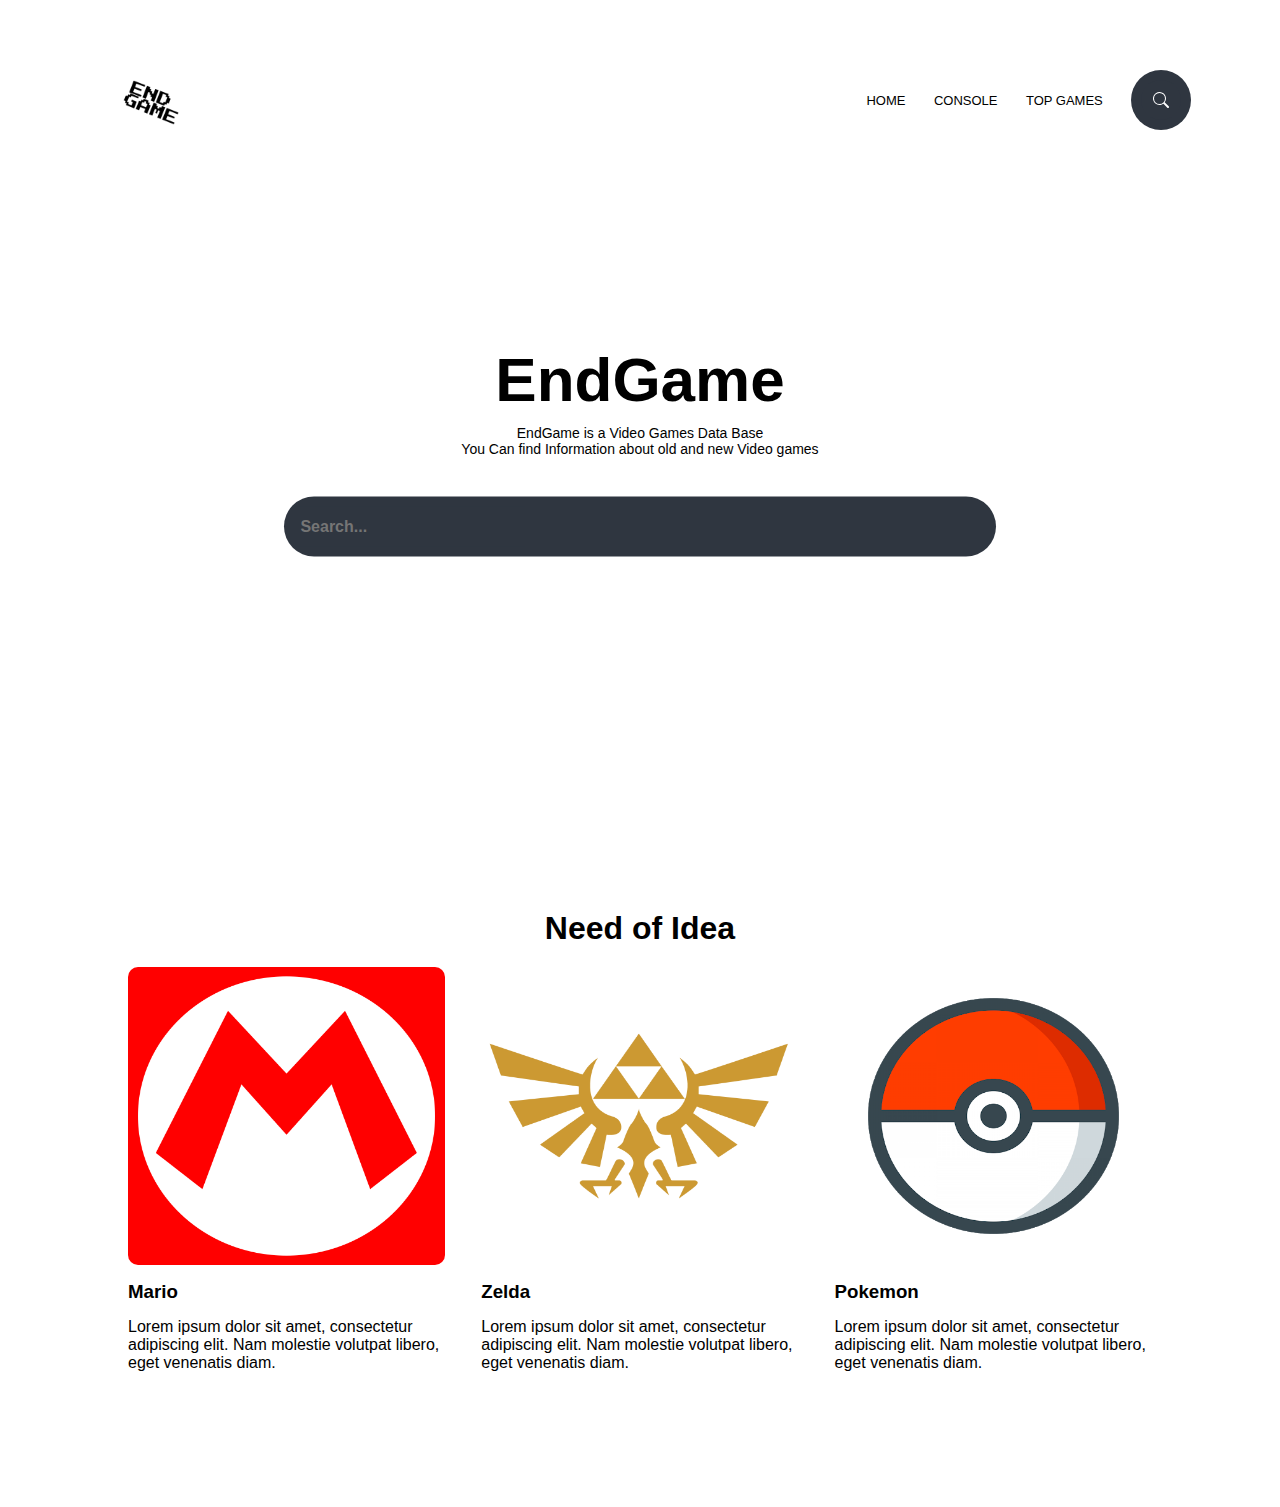
==== commit 4ef235ff: "New UI" ====
--- a/index.html
+++ b/index.html
@@ -1,334 +1,113 @@
 <html lang="en-US">
-<head>
-  <link href="https://fonts.googleapis.com/css2?family=Poppins:wght@300&amp;display=swap" rel="stylesheet">
-  <meta name="viewport" content="width=device-width, initial-scale=1.0">
-  <meta charset="UTF-8">
-  <link rel="canonical" href="https://3samourai.github.io/End-Game/">
-	<link rel="shortcut icon" type="image/x-icon" href="favicon.ico">
-  <title>Game Finder: End Game</title>
-  <meta name="description" content="Find Information About all New and Old Games">
-	<meta name="keywords" content="Games, FlashCard, Steam, Video Games, GOG, PS5, Xbox, Fortnite, video games for xbox one, video games for ps4, video games for ps4">
-	<meta name="apple-mobile-web-app-title" content="End Game">
-	<meta name="application-name" content="End Game">
-	<meta name="google-site-verification" content="1u_g1cG-B9VNASDMyJC4fxvvacjHmabK_TaCzDFydlw" />
-	<meta id="page-meta-twitter:title" name="twitter:title" property="twitter:title" content="#EndGame">
-	<meta id="page-meta-twitter:description" name="twitter:description" property="twitter:description" content="Find Information About all New and Old Games">
-		</head>
-<body>
-<style>
-body {
-	font-family: 'Poppins', sans-serif;
-}
+     <head>
+        <meta charset="UTF-8">
+        <title>End Game - Game Database</title>
+        <link rel="stylesheet" href="style.css">
+        <meta name="viewport" content="width=device-width, initial-scale=1">
+        <!--SEO-->
+        <link rel="canonical" href="https://3samourai.github.io/End-Game/">
+        <link rel="shortcut icon" type="image/x-icon" href="favicon.ico">
+        <meta name="description" content="End-Game is a Video Games Data Base">
+        <meta name="apple-mobile-web-app-title" content="End Game">
+        <meta name="application-name" content="End Game">
+        <meta name="google-site-verification" content="1u_g1cG-B9VNASDMyJC4fxvvacjHmabK_TaCzDFydlw" />
+        <meta id="page-meta-twitter:title" name="twitter:title" property="twitter:title" content="#EndGame">
+        <meta id="page-meta-twitter:description" name="twitter:description" property="twitter:description" content="End-Game is a Video Games Data Base #EndGame">
+        <!--End SEO-->
+     </head>
+    <body>
+        <section class="header">
+            <nav>
+                <a href="index.html"><img src="./img/EndGame.png"></a>
+                <div class="nav-links" id="nav-links">
+                    <!--Close Phone Menu-->
+                    <svg xmlns="http://www.w3.org/2000/svg" width="16" height="16" fill="currentColor" class="bi bi-x" viewBox="0 0 16 16" onclick="hideMenu()">
+                        <path d="M4.646 4.646a.5.5 0 0 1 .708 0L8 7.293l2.646-2.647a.5.5 0 0 1 .708.708L8.707 8l2.647 2.646a.5.5 0 0 1-.708.708L8 8.707l-2.646 2.647a.5.5 0 0 1-.708-.708L7.293 8 4.646 5.354a.5.5 0 0 1 0-.708z"/>
+                      </svg>
+                    <ul>
+                        <li><a href="./index.html">HOME</a></li>
+                       <li><a href="./Console.html">CONSOLE</a></li>
+                       <li><a href="./search.html">TOP GAMES</a></li>
+                        <li>
+                        <div class="search-box">
+                            <input type="text" id="search-txt" class="search-txt" placeholder="Search..."/>
+                            <a class="search-btn">
+                             <svg xmlns="http://www.w3.org/2000/svg" width="16" height="16" fill="white" class="bi bi-search" viewBox="0 0 16 16">
+                                 <path d="M11.742 10.344a6.5 6.5 0 1 0-1.397 1.398h-.001c.03.04.062.078.098.115l3.85 3.85a1 1 0 0 0 1.415-1.414l-3.85-3.85a1.007 1.007 0 0 0-.115-.1zM12 6.5a5.5 5.5 0 1 1-11 0 5.5 5.5 0 0 1 11 0z"/>
+                               </svg>
+                            </a>
+                           </div>
+                        </li>
+                    </ul>
+                    
+                </div>
+                <!---Open Phone Menu-->
+                <svg xmlns="http://www.w3.org/2000/svg" width="16" height="16" fill="currentColor" class="bi bi-list" viewBox="0 0 16 16" onclick="showMenu()">
+                    <path fill-rule="evenodd" d="M2.5 12a.5.5 0 0 1 .5-.5h10a.5.5 0 0 1 0 1H3a.5.5 0 0 1-.5-.5zm0-4a.5.5 0 0 1 .5-.5h10a.5.5 0 0 1 0 1H3a.5.5 0 0 1-.5-.5zm0-4a.5.5 0 0 1 .5-.5h10a.5.5 0 0 1 0 1H3a.5.5 0 0 1-.5-.5z"/>
+                  </svg>
+                </nav>
 
-.grid-container {
-  display: grid;
-  grid-template-columns: repeat(4, 1fr);
-  grid-template-rows: 0.2fr 4fr 1fr;
-  gap: 10px 10px;
-  grid-template-areas:
-    "Header Header Header Header"
-    "body body body body"
-    "footer footer footer footer";
-}
+                  <!---Main Menu-->
+            <div class="text-box"> 
+                <h1>EndGame</h1>
+                <p> EndGame is a Video Games Data Base<br> 
+                    You Can find Information about old and new Video games
+                </p>
+                
+                <div class="main-search-box">
+                    <input type="text" id="main-search-txt" class="main-search-txt" placeholder="Search..."/>
+                   </div>
+                </div>
+            </div>
+        </section>
 
-.Header { 
-	grid-area: Header; 
-	background-color: red;
-}
-
-.body { grid-area: body; }
-
-.footer { 
-  grid-area: footer; 
-  background-color: red;
-
-  }
-
-
-@media screen and (max-width: 500px) {
-.grid-container {
-       grid-template-columns: 1fr;
-      grid-template-rows: 1fr;
-      grid-template-areas:
-    "Header"
-    "body"
-    "footer";
-  }
-}
-
-/*Start header*/
-.gridHeader {
-	  display: grid;
-  grid-template-columns: repeat(3, 1fr);
-  grid-template-rows: 1fr;
-  gap: 10px 10px;
-  grid-template-areas:
-    "Menu Logo Search";
-    text-align: center; 
-
-}
-
-.menu { grid-area: Menu; }
-.logo { grid-area: Logo; }
-.search { grid-area: Search; }
-
-@media screen and (max-width: 500px) {
- .gridHeader {
-       grid-template-columns: 1fr;
-      grid-template-areas:
-    "Logo"
-    "Menu"
-    "Search";
-  }
-}
-/*End Header*/
-
-/*Start Body*/
-.gridBody {
-	  display: grid;
-       grid-template-columns: 1fr;
-  grid-template-rows: 1fr;
-  gap: 0px 0px;
-  grid-template-areas:
-    "Search"
-    "Tile"
-    "Description";
-    text-align: center; 
-
-}
-.tile { grid-area: Tile; }
-.description { grid-area: Description; }
-/*End Body*/
-
-/*Start Footer*/
-.gridFooter {
-	  display: grid;
-  grid-template-columns: repeat(3, 1fr);
-  grid-template-rows: 1fr;
-  gap: 0px 0px;
-  grid-template-areas:
-    "User Logo Credit";
-    text-align: center; 
-
-}
-.user { grid-area: User; }
-.credit { grid-area: Credit; }
-
-@media screen and (max-width: 500px) {
- .gridFooter {
-       grid-template-columns: 1fr;
-      grid-template-areas:
-    "User"
-    "Logo"
-    "Credit";
-  }
-}
-/*End Footer*/
-
-.center {
-   display: grid;
-   place-items: center;
-}
-
-/*Start Tile*/
-
-.gridTile {
-	  display: grid;
-  grid-template-columns: repeat(3, 1fr);
-  grid-template-rows: 1fr;
-  gap: 10px 10px;
-  grid-template-areas:
-    "Tile1 Tile2 Tile3";
-}
-.tile1 { grid-area: Tile1; }
-.tile2 { grid-area: Tile2; }
-.tile3 { grid-area: Tile3; }
-
-@media screen and (max-width: 800px) {
- .gridtile {
-       grid-template-columns: 1fr;
-      grid-template-areas:
-    "Tile1"
-    "Tile2"
-    "Tile3";
-  }
-}
-/*End Tile*/
-
-hr.rounded {
-  border-top: 8px solid rgb(255, 0, 0);
-  border-radius: 5px;
-  color: aqua;
-}
-input {
-  width: 500px;
-}
-@media only screen and (max-device-width: 800px)
-    { 
-        input[type=text]{
-            width: 300px;
-
-    }
-}
-bold {
-            font-size: 30px;
-
-    }
-.css-input {
-     padding: 5px;
-     font-size: 24px;
-     border-width: 1px;
-     border-color: #CCCCCC;
-     background-color: #ff0000;
-     color: #000000;
-     border-style: solid;
-     border-radius: 0px;
-     box-shadow: 0px 0px 5px rgba(66,66,66,.75);
-    }
-
-/*Start Menu*/
-@media screen and (max-height: 450px) {
-  .sidenav {padding-top: 15px;}
-  .sidenav a {font-size: 18px;}
-}
-
-.sidenav {
-  height: 100%;
-  width: 0;
-  position: fixed;
-  z-index: 1;
-  top: 0;
-  left: 0;
-  background-color: #111;
-  overflow-x: hidden;
-  transition: 0.5s;
-  padding-top: 60px;
-}
-
-.sidenav a {
-  padding: 8px 8px 8px 32px;
-  text-decoration: none;
-  font-size: 25px;
-  color: #818181;
-  display: block;
-  transition: 0.3s;
-}
-
-.sidenav a:hover {
-  color: #f1f1f1;
-}
-
-.sidenav .closebtn {
-  position: absolute;
-  top: 0;
-  right: 25px;
-  font-size: 36px;
-  margin-left: 50px;
-}
-/*End Menu*/
-
-.unselectable {
-    -webkit-touch-callout: none;
-    -webkit-user-select: none;
-    -khtml-user-select: none;
-    -moz-user-select: none;
-    -ms-user-select: none;
-    user-select: none;
-}
-
-</style>
-<div class="grid-container">
-  <div class="Header">
-	  <header class="gridHeader">
-		  <a class="menu"><span onclick="openNav()" style="font-size: 20px;" class="unselectable">&#9776; Menu </span>
-      </a>
-		  <a class="logo" href="https://3samourai.github.io/End-Game/">#End-Game</a>
-		  <form class="search" action="/End-Game/search.html">
-        <input style="width: 150px;"
-        type="text" placeholder="Search.." name="search">
-            </form>
-    </header>
-    <div id="mySidenav" class="sidenav">
-      <a href="javascript:void(0)" class="closebtn" onclick="closeNav()">&times;</a>
-        <a href="./index.html">Home</a>
-      <a href="./Console.html">Console</a>
-      <a href="./TopGames.html">Top Games</a>
-     </div>
-  </div>
-  <div class="body">
-	  <div class="gridBody">
-	  <div class="search">
-<div class="center"><h1>What Game You Want Search in the Game Finder ?</h1></div>
-<div class="center">
-<form action="/End-Game/search.html">
-      <input class="css-input" type="text" placeholder="Super Mario" name="search" minlength="4">
-          </form>
-</div>
-</div>
-	  <div class="tile">
-      <p class="center"><bold>Need of Idea</bold></p>
-      <hr class="rounded"/>
-<div class="gridTile"> 
-<div class="tile1">
- <div>
-    <div>
-	    <a href="search.html?search=Super+Mario">
-      <img id=twoIMG src="https://raw.githubusercontent.com/3Samourai/End-Game/main/icon/Mario.jpeg" alt="Super Mario - Game Finder" style="width:300px;height:300px;">
-        </a>
-    </div>
-     </div>
-</div> 
-<div class="tile2">
- <div>
-    <div>
-	    <a href="search.html?search=Pokemon">
-      <img id=twoIMG src="https://raw.githubusercontent.com/3Samourai/End-Game/main/icon/pokemon.jpeg" alt="Pokemon - Game Finder" style="width:300px;height:300px;">
-	      </a>
-    </div>
-     </div>
-</div> 
-<div class="tile3">
- <div>
-    <div>
-	    <a href="search.html?search=Zelda">
-      <img id=twoIMG src="https://raw.githubusercontent.com/3Samourai/End-Game/main/icon/Zelda2.jpeg" alt="The Legende Of Zelda - Game Finder" style="width:300px;height:300px;">
-	      </a>
-    </div>
-     </div>
-</div> 
-</div>  
-<hr class="rounded"/>
-
-	  </div>
-
-    <div class="decription"><a><bold>How-to Use :</bold></a>
-    <p>End-Game is a Game Finder. Just type a keyword or Game Name and see all results. 
-    </p><p>Click on a tile for Get More info about a Game.
-    </p></div>
-	  </div>
-  </div>
-  
-  
-  <div class="footer">
-	  <footer class="gridFooter">
-		   <a class="user" href="https://github.com/3Samourai/">Create by 3Samourai</a>
-		   <a href="https://github.com/3Samourai/End-Game/" class="logo" style="
-    background: rgba(255,255,255,0);"><img src="https://raw.githubusercontent.com/3Samourai/End-Game/main/GitHub-Mark-64px.png" alt="Github" style="
-    padding-top: 5px;"/></a>
-		  <a class="credit" href="https://opencritic.com/">Image, Reviews and Description are provided by OpenCritic.</a>
-  </div>
-</div>
-	<a href="https://github.com/3Samourai/End-Game/" class="github-corner" aria-label="View source on GitHub"><svg width="80" height="80" viewBox="0 0 250 250" style="fill:#151513; color:#fff; position: absolute; top: 0; border: 0; right: 0;" aria-hidden="true"><path d="M0,0 L115,115 L130,115 L142,142 L250,250 L250,0 Z"></path><path d="M128.3,109.0 C113.8,99.7 119.0,89.6 119.0,89.6 C122.0,82.7 120.5,78.6 120.5,78.6 C119.2,72.0 123.4,76.3 123.4,76.3 C127.3,80.9 125.5,87.3 125.5,87.3 C122.9,97.6 130.6,101.9 134.4,103.2" fill="currentColor" style="transform-origin: 130px 106px;" class="octo-arm"></path><path d="M115.0,115.0 C114.9,115.1 118.7,116.5 119.8,115.4 L133.7,101.6 C136.9,99.2 139.9,98.4 142.2,98.6 C133.8,88.0 127.5,74.4 143.8,58.0 C148.5,53.4 154.0,51.2 159.7,51.0 C160.3,49.4 163.2,43.6 171.4,40.1 C171.4,40.1 176.1,42.5 178.8,56.2 C183.1,58.6 187.2,61.8 190.9,65.4 C194.5,69.0 197.7,73.2 200.1,77.6 C213.8,80.2 216.3,84.9 216.3,84.9 C212.7,93.1 206.9,96.0 205.4,96.6 C205.1,102.4 203.0,107.8 198.3,112.5 C181.9,128.9 168.3,122.5 157.7,114.1 C157.9,116.9 156.7,120.9 152.7,124.9 L141.0,136.5 C139.8,137.7 141.6,141.9 141.8,141.8 Z" fill="currentColor" class="octo-body"></path></svg></a><style>.github-corner:hover .octo-arm{animation:octocat-wave 560ms ease-in-out}@keyframes octocat-wave{0%,100%{transform:rotate(0)}20%,60%{transform:rotate(-25deg)}40%,80%{transform:rotate(10deg)}}@media (max-width:500px){.github-corner:hover .octo-arm{animation:none}.github-corner .octo-arm{animation:octocat-wave 560ms ease-in-out}}</style>
-<script>
-  function openNav() {
-    document.getElementById("mySidenav").style.width = "250px";
-    document.getElementById("main").style.marginLeft = "250px";
-  }
-  
-  function closeNav() {
-    document.getElementById("mySidenav").style.width = "0";
-    document.getElementById("main").style.marginLeft = "0";
-  } 
-  </script>
-</body>
+    <section class="game">
+        <h1>Need of Idea</h1>
+        <div class="row">
+            <div class="game-col">
+                <img src="./img/mario.png">
+                <h3>Mario</h3>
+                <p>Lorem ipsum dolor sit amet, consectetur adipiscing elit. Nam molestie volutpat libero, 
+                    eget venenatis diam.</p>
+            </div>
+            <div class="game-col">
+                <img src="./img/zelda.png">
+                <h3>Zelda</h3>
+                <p>Lorem ipsum dolor sit amet, consectetur adipiscing elit. Nam molestie volutpat libero, 
+                    eget venenatis diam.</p>
+            </div>
+            <div class="game-col">
+                <img src="./img/pokeball.png" style="background: white;">
+                <h3>Pokemon</h3>
+                <p>Lorem ipsum dolor sit amet, consectetur adipiscing elit. Nam molestie volutpat libero, 
+                    eget venenatis diam.</p>
+            </div>
+        </div>
+    </section>
+        <!-----Javascript for Toggle Menu-->
+        <script>
+            var menu = document.getElementById("nav-links");
+            function showMenu() {
+                menu.style.right = "0";
+            }
+            function hideMenu() {
+                menu.style.right = "-200px";
+            }
+        </script>
+        <!-----Javascript for Search-->
+        <script>
+            document.getElementById("main-search-txt").addEventListener("keyup", function(event) {
+                event.preventDefault();
+                if (event.keyCode === 13) {
+                    document.location.href="./search.html?search="+document.getElementById("main-search-txt").value; 
+                }
+            });
+            document.getElementById("search-txt").addEventListener("keyup", function(event) {
+                event.preventDefault();
+                if (event.keyCode === 13) {
+                    document.location.href="./search.html?search="+document.getElementById("search-txt").value; 
+                }
+            });
+        </script>
+    </body>
 </html>
--- a/style.css
+++ b/style.css
@@ -0,0 +1,285 @@
+* {
+    margin: 0;
+    padding: 0;
+    font-family: Arial, Helvetica, sans-serif;
+}
+
+body{
+    background-image: url(https://raw.githubusercontent.com/3Samourai/End-Game/main/game.svg);
+    background-repeat: no-repeat;
+    background-attachment: fixed;
+    background-position: right; 
+}
+
+.header {
+    height: 100%;
+    position: relative;
+}
+.header-no-home {
+    position: relative;
+}
+nav {
+    display: flex;
+    padding: 2% 6%;
+    justify-content: space-between;
+    align-items: center;
+}
+nav img {
+    width: 150px;
+}
+.nav-links {
+    flex: 1;
+    text-align: right;
+}
+.nav-links ul li {
+    list-style: none;
+    display: inline-block;
+    padding: 8px 12px;
+    position: relative;
+}
+.nav-links ul li::after {
+    content: '';
+    width: 0%;
+    height: 2px;
+    background: #f44336;
+    display: block;
+    margin: auto;
+    transition: 0.5s;
+}
+.nav-links ul li:hover:after {
+    width: 100%;
+}
+.nav-links ul li a{
+    color: #000000;
+    text-decoration: none;
+    font-size: 13px;
+}
+nav .bi-x, .bi-list {
+    display: none;
+}
+.text-box {
+    width: 90%;
+    color: #000000;
+    position: absolute;
+    top: 50%;
+    left: 50%;
+    transform: translate(-50%,-50%);
+    text-align: center;
+}
+.text-box h1 {
+    font-size: 62px;
+}
+.text-box p {
+    margin: 10px 0 40px;
+    font-size: 14px;
+    color: #000000;
+}
+.hero-btn {
+    display: inline-block;
+    text-decoration: none;
+    color: #000000;
+    border: 1px solid rgb(0, 0, 0);
+    padding: 12px 34px;
+    font-size: 13px;
+    background: transparent;
+    position: relative;
+    cursor: pointer;
+}
+/*Search Button*/
+.search-box {
+    background: #2f3640;
+    height: 40px;
+    border-radius: 40px;
+    padding: 10px;
+    display: flex;
+    justify-content: center;
+    align-items: center;
+   }
+   
+   .search-box:hover > .search-txt {
+    width: 240px;
+    padding: 0 6px;
+   }
+   
+   .bsearch-box:hover > .search-btn {
+    background: white;
+    color: black;
+   }
+   
+   .search-btn {
+    color: #e84118;
+    float: right;
+    width: 40px;
+    height: 40px;
+    border-radius: 50%;
+    background: #2f3640;
+    display: flex;
+    justify-content: center;
+    align-items: center;
+    transition: 0.4s;
+    color: white;
+    cursor: pointer;
+   }
+   
+   .search-btn > i {
+    font-size: 30px;
+   }
+   
+   .search-txt {
+    border: none;
+    background: none;
+    outline: none;
+    float: left;
+    padding: 0;
+    color: white;
+    font-size: 16px;
+    transition: 0.4s;
+    line-height: 40px;
+    width: 0px;
+    font-weight: bold;
+   }
+/*Home Search Box*/
+.main-search-box {
+    background: #2f3640;
+    height: 40px;
+    border-radius: 40px;
+    padding: 10px;
+    width: 60%;
+    margin: 0 auto;
+   }
+   .main-search-txt {
+    border: none;
+    background: #2f3640;
+    outline: none;
+    float: left;
+    color: white;
+    font-size: 16px;
+    transition: 0.4s;
+    line-height: 40px;
+    padding: 0 6px;
+    font-weight: bold;
+   }
+
+
+/*Phone Home*/
+@media(max-width:700px) {
+    .nav-links ul li {
+        display: block;
+    }
+    .nav-links {
+        position: fixed;
+        background: #f44336;
+        height: 100vh;
+        width: 200px;
+        top:0;
+        right: -200px;
+        text-align: center;
+        z-index: 2;
+        transition: 1s;
+    }
+    .nav-links ul {
+        padding: 30px;
+    }
+    nav .bi {
+        display: block;
+        color: #000000;
+        margin: 10px;
+        width: 22px;
+        height: 22px;
+        cursor: pointer;
+    }
+    .text-box h1 {
+        font-size: 20px;
+    }
+    .search-box {
+        display: none;
+    }
+}
+
+/*Game*/
+
+.game {
+    width: 80%;
+    margin: auto;
+    text-align: center;
+    padding-top: 10px;
+    margin-bottom: 5%;
+}
+
+.game-col {
+    flex-basis: 31%;
+    border-radius: 10px;
+    margin-bottom: 5%;
+    text-align: left;
+}
+.game-col img {
+    width: 100%;
+    height: 70%;
+    border-radius: 10px;
+}
+.game-col p {
+    padding: 0;
+}
+.game-col h3 {
+    margin-top: 16px;
+    margin-bottom: 15px;
+    text-align: left;
+}
+
+.row {
+    margin-top: 2%;
+    display: flex;
+    justify-content: space-between;
+}
+@media(max-width: 700px) {
+    .row{
+        flex-direction: column;
+        padding-bottom: 5px;
+    }
+    .row div{
+        margin-bottom: 55px;
+    }
+}
+
+.flip-card {
+    background-color: transparent;
+    width: 300px;
+    height: 200px;
+    perspective: 1000px; 
+  }
+  
+  .flip-card-inner {
+    position: relative;
+    width: 100%;
+    height: 100%;
+    text-align: center;
+    transition: transform 0.8s;
+    transform-style: preserve-3d;
+  }
+  
+  .flip-card:hover .flip-card-inner {
+    transform: rotateY(180deg);
+  }
+  
+  .flip-card-front, .flip-card-back {
+    position: absolute;
+    width: 100%;
+    height: 150%;
+    -webkit-backface-visibility: hidden; /* Safari */
+    backface-visibility: hidden;
+    border-radius: 10px;
+  }
+
+  .flip-card-front {
+    background-color: #bbb;
+    color: black;
+  }
+
+  .flip-card-back {
+  background-color: #e84118;
+    color: white;
+    transform: rotateY(180deg);
+  } 
+.flip-card-back > * {
+    margin: 20px;
+}
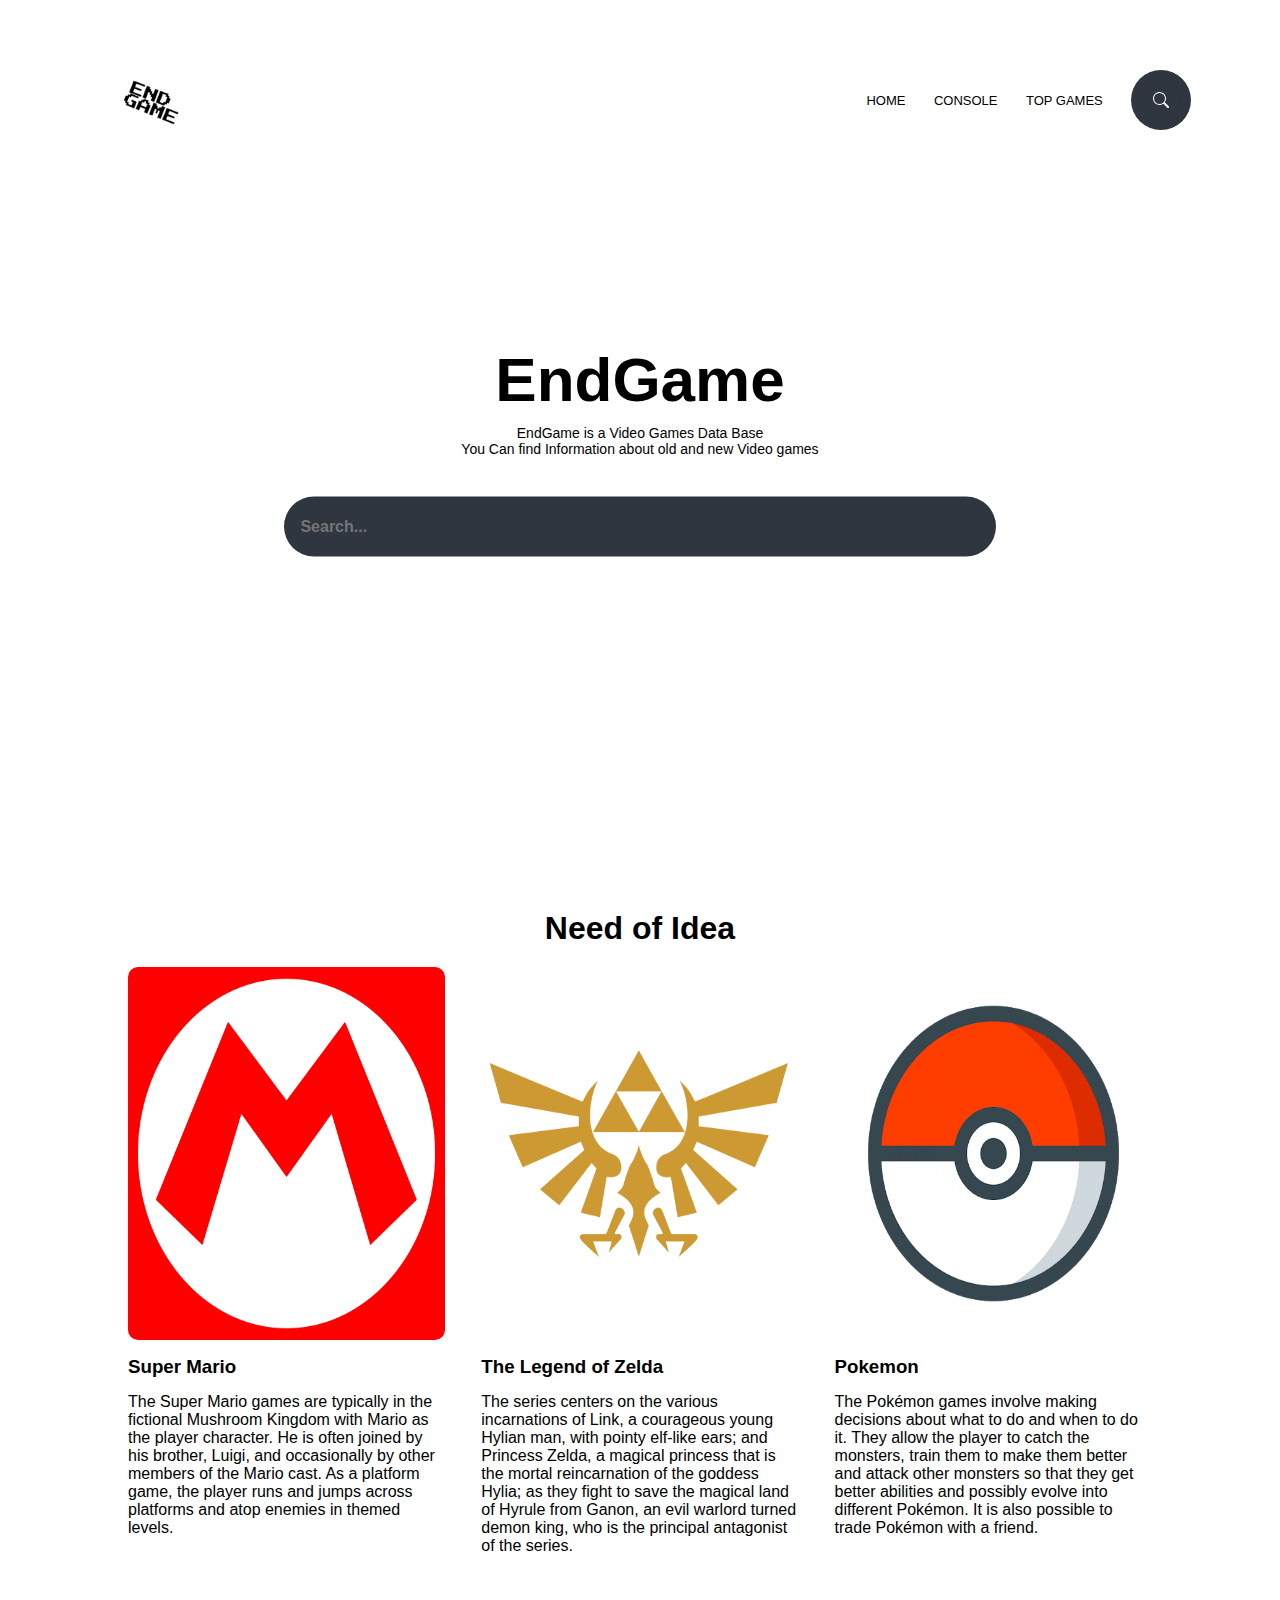
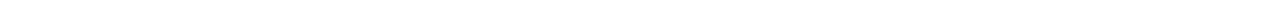
==== commit 9bd59c02: "Add Games Story" ====
--- a/index.html
+++ b/index.html
@@ -66,21 +66,25 @@
         <div class="row">
             <div class="game-col">
                 <img src="./img/mario.png">
-                <h3>Mario</h3>
-                <p>Lorem ipsum dolor sit amet, consectetur adipiscing elit. Nam molestie volutpat libero, 
-                    eget venenatis diam.</p>
+                <h3>Super Mario</h3>
+                <p>The Super Mario games are typically in the fictional Mushroom Kingdom with Mario as the player character. 
+                    He is often joined by his brother, Luigi, and occasionally by other members of the Mario cast. 
+                   As a platform game, the player runs and jumps across platforms and atop enemies in themed levels. </p>
             </div>
             <div class="game-col">
                 <img src="./img/zelda.png">
-                <h3>Zelda</h3>
-                <p>Lorem ipsum dolor sit amet, consectetur adipiscing elit. Nam molestie volutpat libero, 
-                    eget venenatis diam.</p>
+                <h3>The Legend of Zelda</h3>
+                <p>The series centers on the various incarnations of Link, a courageous young Hylian man, with pointy elf-like ears; 
+                    and Princess Zelda, a magical princess that is the mortal reincarnation of the goddess Hylia; 
+                    as they fight to save the magical land of Hyrule from Ganon, an evil warlord turned demon king,
+                     who is the principal antagonist of the series. </p>
             </div>
             <div class="game-col">
                 <img src="./img/pokeball.png" style="background: white;">
                 <h3>Pokemon</h3>
-                <p>Lorem ipsum dolor sit amet, consectetur adipiscing elit. Nam molestie volutpat libero, 
-                    eget venenatis diam.</p>
+                <p>The Pokémon games involve making decisions about what to do and when to do it. They allow the player to catch the monsters, 
+                    train them to make them better and attack other monsters so that they get better abilities and possibly evolve into different Pokémon. 
+                      It is also possible to trade Pokémon with a friend.</p>
             </div>
         </div>
     </section>
